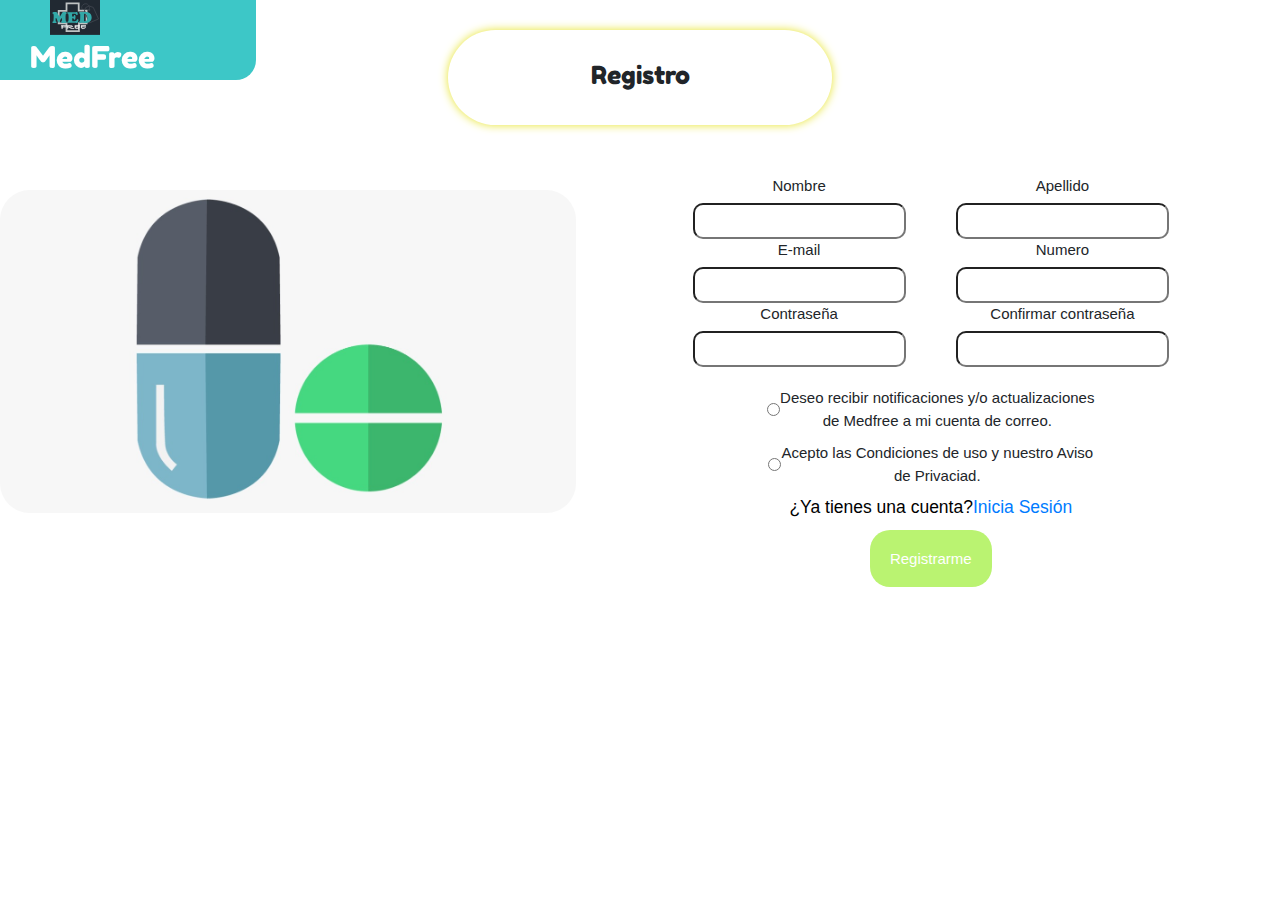
==== login.html @ f953fcbd "Add files via upload" ====
<!DOCTYPE html>
<html lang="en">
    <head>
        <meta charset="UTF-8">
        <meta name="viewport" content="width=device-width, initial-scale=1.0">
        <link rel="icon" type="image/vnd.microsoft.icon" href="./images/favicon.ico" sizes="16x16">
        <link rel="stylesheet" href="./css/estilos.css">
        <link rel="stylesheet" href="./css/lg.css">
        <link rel="stylesheet" href="./css/md.css">
        <!-- Archivos CSS Bootstrap 4 -->
        <link rel="stylesheet" href="./css/bootstrap.min.css">
    
        <!-- Archivos personalizados CSS 
        <link type="text/css" rel="stylesheet" href="css/estilos.css">
    -->
        <title>Unete a MedFree</title>
    </head>
<body>
    <header id="cabecera">
      <section id="logotipo">
        <svg version="1.1" id="Trazos" xmlns="http://www.w3.org/2000/svg" xmlns:xlink="http://www.w3.org/1999/xlink" x="0px" y="0px"
	 viewBox="0 0 501.26 349.92" style="enable-background:new 0 0 501.26 349.92;" xml:space="preserve">
<style type="text/css">
	.st0{fill:#212932;}
	.st1{fill:none;stroke:#3B414A;stroke-width:10;stroke-miterlimit:10;}
	.st2{fill:#3B414A;}
	.st3{fill:none;stroke:#BFC3C3;stroke-width:18;stroke-miterlimit:10;}
	.st4{fill:none;stroke:#3B414A;stroke-width:10;stroke-linejoin:round;stroke-miterlimit:10;}
	.st5{fill:#32A8A8;}
	.st6{fill:#FFFFFF;stroke:#FFFFFF;stroke-width:5;stroke-miterlimit:10;}
</style>
<g>
	<rect x="-0.65" class="st0" width="502.56" height="349.92"/>
	<path class="st1" d="M393.01,60.42c0,0,7.2,18.72,0,36.96"/>
	<circle class="st2" cx="392.65" cy="99.9" r="11.64"/>
	<path class="st1" d="M326.29,97.38c0,0-10.08-14.88-8.16-24c1.92-9.12-0.96-10.56,13.44-25.44s38.88-8.64,38.88-8.64
		s10.56,5.28,22.56,21.12"/>
	<polygon class="st3" points="165.67,107.16 165.67,33 288.07,33 288.07,107.16 367.27,107.16 367.27,233.16 290.23,233.16 
		290.23,311.64 165.67,311.64 165.67,235.32 87.19,235.32 87.19,109.32 165.73,109.32 	"/>
	<polygon class="st4" points="393.01,60.42 434.29,74.34 486.61,190.02 395.89,229.28 345.01,110.34 357.97,75.78 	"/>
	<g>
		<g>
			<path class="st5" d="M105.9,196.82l-9.88,21.09c-1.7,3.56-3.07,5.95-4.12,7.17c-1.04,1.23-2.2,1.84-3.46,1.84
				c-1.21,0-2.28-0.5-3.21-1.49c-0.6-0.63-1.99-2.93-4.16-6.9c-2.17-3.97-3.97-7.5-5.39-10.58l-10.86-23.29
				c-1.48-3.24-3.05-4.86-4.69-4.86c-1.76,0-2.72,1.39-2.88,4.16c-0.38,6.17-0.58,11.87-0.58,17.09c0,5.44,0.27,9.12,0.82,11.05
				c0.38,1.15,0.89,1.99,1.52,2.51c0.63,0.52,2.35,1.46,5.14,2.82c1.81,0.89,2.72,2.43,2.72,4.63c0,5.85-7.88,8.78-23.62,8.78
				c-13.28,0-19.92-2.85-19.92-8.55c0-1.46,0.34-2.52,1.03-3.18c0.69-0.65,2.46-1.63,5.31-2.94c1.81-0.78,3.03-1.85,3.66-3.21
				c0.63-1.36,1.17-4,1.6-7.92c0.49-4.18,0.96-11.04,1.4-20.58c0.44-9.54,0.66-17.71,0.66-24.5c0-8.52-0.69-14.3-2.06-17.33
				c-0.49-1.04-1.06-1.83-1.69-2.35c-0.63-0.52-1.83-1.2-3.58-2.04c-3.9-1.78-5.84-4.08-5.84-6.9c0-1.83,0.73-3.5,2.18-5.02
				c1.45-1.52,3.39-2.59,5.8-3.21c2.41-0.68,5.64-1.27,9.67-1.76c4.03-0.5,7.45-0.75,10.25-0.75c7.02,0,11.99,0.55,14.9,1.65
				c1.43,0.52,2.55,1.23,3.37,2.12c0.82,0.89,2,2.72,3.54,5.49l17.12,30.03c1.86,3.29,3.15,5.31,3.87,6.04
				c0.71,0.73,1.7,1.1,2.96,1.1c1.1,0,2.07-0.39,2.92-1.18c0.85-0.78,1.85-2.25,3-4.39l11.61-21.56c1.43-2.77,2.36-4.57,2.8-5.41
				c2.69-5.23,5.35-8.7,7.98-10.43c3.35-2.25,9.44-3.37,18.27-3.37c15.53,0,23.29,3.37,23.29,10.11c0,1.52-0.3,2.73-0.91,3.65
				c-0.6,0.92-1.84,2.03-3.7,3.33c-2.52,1.83-4.12,4.47-4.77,7.92c-1.26,7.21-1.89,15.99-1.89,26.34c0,13.33,0.66,25.01,1.98,35.05
				c0.33,2.46,0.84,4.13,1.52,5.02c0.69,0.89,2.46,2.22,5.31,4c1.98,1.25,2.96,2.93,2.96,5.02c0,3.66-2.55,6.25-7.65,7.76
				c-2.63,0.83-5.41,1.38-8.31,1.65c-2.91,0.26-7.38,0.39-13.42,0.39c-9.27,0-16.19-0.63-20.74-1.88c-5.05-1.41-7.57-3.81-7.57-7.21
				c0-1.25,0.33-2.29,0.99-3.1c0.66-0.81,2.36-2.29,5.1-4.43c1.43-1.1,2.4-3.21,2.92-6.35c0.52-3.14,0.78-8.47,0.78-15.99
				c0-4.18-0.21-6.93-0.62-8.23c-0.41-1.31-1.28-1.96-2.59-1.96c-1.54,0-3.02,1.01-4.44,3.02
				C110.9,186.8,108.76,190.81,105.9,196.82z"/>
			<path class="st5" d="M190.44,122.26h42.31c8.56,0,14.8-0.17,18.73-0.51c3.92-0.34,7.75-1.03,11.48-2.08
				c1.15-0.31,2.06-0.47,2.72-0.47c2.85,0,5.38,1.46,7.57,4.39c3.62,4.76,5.43,10.51,5.43,17.25c0,3.4-0.75,6.08-2.26,8.04
				c-1.51,1.96-3.58,2.94-6.21,2.94c-1.81,0-3.22-0.35-4.24-1.06c-1.02-0.71-2.38-2.29-4.08-4.74c-2.42-3.5-5.47-5.84-9.18-7.02
				c-3.7-1.18-9.78-1.76-18.23-1.76c-6.31,0-10.15,1.07-11.52,3.21c-0.71,1.15-1.14,2.69-1.28,4.63c-0.14,1.93-0.21,6.87-0.21,14.82
				c0,3.14,0.55,5.08,1.65,5.84c1.1,0.76,3.98,1.14,8.64,1.14c2.3,0,3.98-0.46,5.02-1.37c1.04-0.91,1.7-2.55,1.98-4.9
				c0.38-3.03,0.78-5.11,1.19-6.23c0.41-1.12,1.17-2.1,2.26-2.94c1.15-0.94,2.5-1.41,4.03-1.41c2.25,0,4.17,1.02,5.76,3.06
				c1.15,1.52,2.13,4.19,2.92,8.04c0.79,3.84,1.19,7.85,1.19,12.04c0,8.26-1.34,15.03-4.03,20.31c-1.48,2.88-3.73,4.31-6.75,4.31
				c-1.87,0-3.16-0.46-3.87-1.37c-0.71-0.91-1.26-2.81-1.65-5.68c-0.82-5.91-4.44-8.86-10.86-8.86c-2.47,0-4.16,0.74-5.06,2.23
				c-0.91,1.49-1.36,4.25-1.36,8.27c0,2.46,0.18,5.63,0.53,9.53c0.36,3.89,0.73,6.47,1.11,7.72c0.44,1.57,1.8,2.65,4.07,3.25
				c2.28,0.6,6.08,0.9,11.4,0.9c8.23,0,14.43-1.01,18.6-3.02c4.17-2.01,7.57-5.66,10.21-10.94c1.54-3.03,2.92-5.07,4.16-6.12
				c1.23-1.04,2.84-1.57,4.81-1.57c2.3,0,4.21,0.95,5.72,2.86c1.51,1.91,2.26,4.3,2.26,7.17c0,3.14-0.85,7.06-2.55,11.76
				c-1.7,4.7-3.79,8.89-6.26,12.54c-1.26,1.78-2.3,2.97-3.13,3.57c-0.82,0.6-1.87,0.9-3.13,0.9c-1.04,0-2.55-0.16-4.53-0.47
				c-3.51-0.63-8.2-1.02-14.08-1.18h-69.8c-2.8,0-4.97-0.59-6.5-1.76c-1.54-1.18-2.3-2.83-2.3-4.98c0-1.51,0.33-2.61,0.99-3.29
				c0.66-0.68,2.17-1.54,4.53-2.59c1.65-0.68,2.87-1.52,3.66-2.51c0.79-0.99,1.41-2.46,1.85-4.39c1.81-7.89,2.72-18.53,2.72-31.91
				c0-20.18-1.32-32.9-3.95-38.18c-0.55-1.04-1.15-1.78-1.81-2.2c-0.66-0.42-2.03-0.91-4.12-1.49c-3.13-0.89-4.69-2.87-4.69-5.96
				c0-1.67,0.52-3.16,1.56-4.47c1.04-1.31,2.41-2.17,4.12-2.59C180.15,122.49,184.29,122.26,190.44,122.26z"/>
			<path class="st5" d="M324.35,229.28h-5.93c-3.46,0-7.33,0.16-11.61,0.47c-2.69,0.21-4.56,0.31-5.6,0.31
				c-3.68,0-6.67-0.81-8.97-2.43c-2.3-1.62-3.46-3.74-3.46-6.35c0-1.83,0.51-3.25,1.52-4.27c1.01-1.02,2.67-1.84,4.98-2.47
				c2.19-0.52,3.68-1.37,4.45-2.55c0.77-1.18,1.37-3.46,1.81-6.86c0.44-3.92,0.84-11.55,1.19-22.89
				c0.36-11.34,0.54-22.61,0.54-33.79c0-4.39-0.36-7.32-1.07-8.78c-0.71-1.46-2.39-2.64-5.02-3.53c-3.79-1.36-5.68-3.69-5.68-6.98
				c0-2.56,1.3-4.56,3.91-6c2.61-1.44,6.24-2.16,10.91-2.16c1.54,0,3.35,0.03,5.43,0.08c4.61,0.16,7.96,0.23,10.04,0.23
				c7.85,0,16.71-0.23,26.59-0.71c2.08-0.1,4.69-0.16,7.82-0.16c12.56,0,22.5,1.36,29.8,4.08c10.86,4.08,19.04,10.93,24.53,20.54
				c4.88,8.47,7.33,18.56,7.33,30.26c0,5.91-0.91,11.83-2.72,17.76c-1.81,5.93-4.25,11.07-7.33,15.41
				c-6.37,8.78-15.14,14.95-26.34,18.5c-6.58,2.09-13.61,3.14-21.07,3.14l-9.96-0.31l-8.56-0.24
				C335.25,229.38,329.4,229.28,324.35,229.28z M341.64,144.29v60.69c0,3.29,0.74,5.63,2.22,7.02c1.48,1.39,3.95,2.08,7.41,2.08
				c16.02,0,24.03-11.6,24.03-34.81c0-12.81-1.87-22.74-5.6-29.79c-4.12-7.79-11.08-11.68-20.91-11.68c-2.63,0-4.49,0.5-5.56,1.49
				C342.17,140.26,341.64,141.94,341.64,144.29z"/>
		</g>
	</g>
	<g>
		<path class="st6" d="M157.11,254.92h2.73c0.88-0.16,1.42-0.24,1.62-0.24c0.64,0,0.96,0.19,0.96,0.57c0,0.28-0.35,0.42-1.06,0.42
			h-0.41l-1.47,0.48l-1.82-0.36l-2.63,0.86l-1.11-0.33c-0.47-0.16-1.03-0.24-1.67-0.24c-0.27,0-0.69,0.04-1.27,0.12
			c-0.57,0.08-1.01,0.12-1.32,0.12h-0.2l-1.27-0.12l-2.18,0.45l-0.91-0.06l-0.41,0.18l-4.81,0.06l-1.22-0.12l-0.4,0.42l-1.67-0.3
			l-1.11,0.33c-0.37,0.1-1.08,0.15-2.13,0.15l-1.42-0.18c-0.71,0-1.38,0.05-2,0.15c-0.63,0.1-1.73,0.19-3.32,0.27l-0.91,0.57
			l-0.61-0.12c-0.24,0.18-0.35,0.46-0.35,0.83c0,0.5,0.52,1.44,1.57,2.83l-0.81,1.4l0.81,0.36l-0.81,0.74
			c0.54,0.06,0.81,0.28,0.81,0.66l-0.51,1.22l-0.3,2.44l0.2,0.92l3.75,0.3l2.78-0.42l0.91,0.3c0.2,0.08,1,0.12,2.38,0.12
			c0.67,0,1.2-0.14,1.57-0.42l1.98-0.27l2.38,0.51c1.65-0.2,2.62-0.3,2.89-0.3c0.41,0,0.96-0.07,1.67-0.21l1.27,0.27l1.67-0.27
			l0.91,0.33c1.59-0.04,2.51-0.08,2.76-0.12c0.25-0.04,0.51-0.06,0.79-0.06c0.2,0,0.51,0.02,0.91,0.06
			c0.41,0.04,0.68,0.06,0.81,0.06c0.4,0,0.76-0.13,1.06-0.39l2.58-0.18l1.06,0.18c0.27-0.08,0.51-0.12,0.71-0.12l1.11,0.24h0.56
			l-0.2,0.33c-0.78,0.02-1.76,0.26-2.94,0.71h-1.42l-0.96,0.39l-2.38-0.15l-2.03,0.42c-1.55,0.26-2.6,0.39-3.14,0.39l-1.67-0.3
			l-0.41,0.3l-3.14-0.24l-1.22,0.36l-1.87-0.12l-1.47,0.21c-1.01,0.14-1.81,0.21-2.38,0.21h-0.71c-0.44,0-1,0.11-1.67,0.33
			l-1.16-0.45l-0.51-0.06c-0.41,0-1.4,0.21-2.99,0.63l-1.98-0.18l-0.81,0.18l-1.47-0.18c-0.44,0-0.86,1.17-1.27,3.52
			c0,0.67-0.07,1.29-0.2,1.85c0.4,0.46,0.54,0.79,0.4,0.98l-1.11,1.94l0.61,0.74l-0.71,0.77l0.3,0.98l-0.41,0.48
			c0.07,0.08,0.1,0.23,0.1,0.45c0,0.52-0.27,1.38-0.81,2.59c-0.54,1.21-1.03,2.44-1.47,3.69l-1.16-0.39h-0.71l0.2-0.71v-0.57
			l0.51-0.3l0.1-0.75c0-0.24,0.25-0.67,0.76-1.31l-0.76-0.33v-0.66l-0.51-0.3l0.81-0.92l-0.91-0.18c0.13-0.36,0.32-0.71,0.56-1.07
			c0.24-0.36,0.35-0.58,0.35-0.66v-0.12l-0.4-0.3l0.1-0.42l-0.3-0.92l0.61-0.98l-0.3-2.38l0.76-2.38l-0.46-0.95v-1.1
			c0-0.32-0.27-0.55-0.81-0.69l-2.78,0.69l-2.08-0.69l-1.97,0.18c-0.14,0.04-0.34,0.06-0.61,0.06c-0.51,0-0.76-0.28-0.76-0.83
			c0-0.54,0.17-0.92,0.51-1.16c0.34-0.24,1.03-0.36,2.08-0.36c0.91,0,1.72,0.02,2.43,0.06l3.09,0.18h0.71c0.84,0,1.4-0.35,1.67-1.04
			l-0.51-0.8v-2.86l-0.51-0.06l0.4-3.31l-1.16-1.82l-0.1-1.22l-2.89-0.8l-2.38,0.92l-0.96-0.77c-0.61-0.08-0.98-0.27-1.11-0.57
			c0.34-0.24,0.51-0.76,0.51-1.58c1.05,0,1.93-0.15,2.66-0.46c0.73-0.31,1.32-0.46,1.8-0.46l2.89,0.18c0.2,0,0.86-0.02,1.97-0.06
			l5.11-0.18l3.49,0.3l3.54-0.12c0.3-0.08,0.6-0.17,0.89-0.27c0.29-0.1,0.45-0.15,0.48-0.15c0.07,0,0.26,0.04,0.58,0.12
			c0.32,0.08,0.5,0.12,0.53,0.12h0.2c0.17,0,1.49-0.12,3.95-0.36l0.1,0.36c0.24-0.2,0.47-0.3,0.71-0.3c0.34,0,0.73,0.16,1.16,0.48
			l0.71-0.18l2.73-0.18h0.2l6.08,0.48c0.98-0.16,1.96-0.24,2.94-0.24C156.3,254.68,156.71,254.76,157.11,254.92z"/>
		<path class="st6" d="M242.79,282.2c0.27,0.44,0.41,0.71,0.41,0.83c0,0.18-0.31,0.41-0.94,0.7c-0.63,0.29-1.34,0.63-2.15,1.03
			l-1.16-0.24l-1.37,1.22c-1.11,0.04-2.18,0.22-3.19,0.54l-2.99-0.42l-1.67,0.42l-0.51,0.54c-0.98-0.44-1.6-0.66-1.87-0.66
			c-0.14,0-0.2,0.06-0.2,0.18l-0.56-0.06l-0.91,0.54l-0.91-0.66l-0.76,0.18c-0.57-0.28-1.13-0.42-1.67-0.42h-3.29l-0.96-0.63
			l-1.11,0.12l-1.67-0.54l-1.01,0.3l-0.76-0.71H212l-0.96-0.69h-1.22c-0.1,0-0.31-0.15-0.63-0.45c-0.32-0.3-0.8-0.56-1.44-0.77
			l-3.14-0.98c-1.82-0.52-3.24-1.41-4.25-2.68h-1.22l-1.67-1.22l-3.04-1.4l-3.39-2.32l-0.96-0.18l-1.57-0.98
			c-0.17-0.12-0.88-0.3-2.13-0.54c-0.47,0.16-0.89,0.24-1.27,0.24c-0.3,0-0.64-0.08-1.01-0.24v0.06c0,0.04-0.07,0.06-0.2,0.06h-1.06
			l-1.01-0.86c0.37-0.24,0.61-0.65,0.71-1.22l1.27-0.24v-0.36l1.32-0.18c0.44-0.2,0.86-0.3,1.27-0.3c0.27,0,0.56,0.05,0.86,0.15
			s0.49,0.15,0.56,0.15c0.1,0,0.22-0.06,0.35-0.18c0.3,0.73,1.75,1.1,4.35,1.1c2.26,0,4.02-0.13,5.27-0.39v-0.18l7.8-0.18
			c1.79-0.54,3.68-0.8,5.67-0.8l0.66,0.12l1.72-0.36l0.46-0.36l1.22,0.06l1.57-0.36h1.11c0.57,0,0.93-0.03,1.06-0.1
			c0.13-0.07,0.2-0.22,0.2-0.46v-0.24c0.84-0.06,1.27-0.14,1.27-0.24c2.6-0.4,3.9-1.07,3.9-2.03c0-0.46-0.37-0.9-1.11-1.34
			l-3.44-1.94h-0.81c-1.59-0.58-2.6-0.86-3.04-0.86h-1.01l-2.08-0.54h-1.27l-1.32-0.63h-2.38l-0.96-0.24l-5.67-0.24l-0.96-0.33
			l-0.61,0.21l-1.16-0.21l-1.11,0.21l-3.04-0.21l-3.09,0.33l-1.67-0.33l-1.87,0.12l-1.62-0.12l-1.27,0.33l-0.91-0.21l-1.87,0.68
			l-1.47-0.12c-0.47,0.6-1,1.1-1.57,1.52l0.66,0.86l-0.3,3.54l0.71,3.04c-0.74,1.41-1.13,2.28-1.16,2.62l-0.71,7.8l0.81,4.47
			l-0.61,2.38v0.6c0,0.32-0.66,0.48-1.97,0.48h-0.41l0.51-2.35l-0.51-0.92l-0.91-2.5l0.61-0.24c-0.84-0.62-1.27-1.02-1.27-1.22
			c0-0.38,0.39-0.79,1.16-1.22l-0.86-0.98h-0.1c-0.14,0-0.2-0.02-0.2-0.06c0-0.22,0.42-0.79,1.27-1.7c-0.47-0.3-0.71-0.68-0.71-1.16
			l0.3-0.98V273c0.47-0.52,0.71-0.94,0.71-1.28c0-0.38-0.24-0.85-0.71-1.43l0.71-1.01l-0.3-0.92l0.61-0.3
			c-0.2-0.18-0.3-0.39-0.3-0.63c0-0.3,0.24-0.79,0.71-1.46l-1.01,0.12l-0.61-1.64l0.51-1.16l-0.51-2.5l0.51-0.3
			c-1.08-0.66-1.91-0.98-2.48-0.98h-0.3l-0.76,0.42l-2.38-0.12l-1.57,1.16c-0.71-0.34-1.37-0.54-1.97-0.6
			c-0.54-0.42-0.81-0.75-0.81-0.98c0-0.2,0.08-0.39,0.23-0.58s0.41-0.36,0.79-0.52l1.37-0.54l3.14-0.21l4.25-0.12l0.91-0.42v-0.18
			c0-0.62,0.79-0.92,2.38-0.92h1.27c0.37,0.85,1,1.28,1.87,1.28c0.2,0,0.93-0.18,2.18-0.54l2.58,0.36l4.05-0.36l5.37,0.36l7.6,0.12
			l3.8,0.42h2.94l1.11,0.57c0.1-0.24,0.32-0.36,0.66-0.36c0.27,0,0.61,0.12,1.01,0.36c0,0.28,0.13,0.52,0.41,0.71l1.06,0.12v-0.77
			l4.15,0.98l1.42,0.66l0.2-0.18c0.61,0.22,1.52,0.36,2.73,0.42l0.71,0.51l0.91,0.12c1.11,1.01,1.97,1.77,2.56,2.26
			c0.59,0.5,0.89,0.94,0.89,1.34c0,0.74-0.53,1.38-1.6,1.94c-1.06,0.56-2.22,1.25-3.47,2.08l-1.06,0.03l-0.81,0.03
			c-0.2,0-0.79,0.14-1.77,0.42l-0.41,0.51h-2.94l-0.81,0.42c-0.14,0.08-0.46,0.17-0.96,0.27l-1.52,0.27c-1.76,0-3.31,0.43-4.66,1.28
			l-1.67-0.66l-1.47,0.42c-0.3-0.12-0.57-0.18-0.81-0.18c-0.41,0-0.93,0.18-1.57,0.54l-1.42-0.36l-1.37,0.36l-0.51-0.36l-1.87,0.63
			l-2.48-0.18c-0.51,0-1.03,0.04-1.57,0.12l1.01,0.83l2.53,1.28l0.71,0.75l4.05,1.82l0.91,0.98l0.66,0.45
			c0.2,0.12,0.64,0.67,1.32,1.64l2.78,0.06l3.14,1.88l1.67,0.45l2.28,0.83l2.18,0.39l3.09,0.71l1.16-0.12l0.51,0.24l0.2-0.12
			l0.4,0.42l1.47-0.18l0.3,0.63l1.16-0.45l1.22,0.21l3.54-0.21l1.42,0.21l5.01-0.51l3.7-0.6l0.25,0.36l0.71-0.74h1.57L242.79,282.2z
			"/>
		<path class="st6" d="M298.64,254.92c-0.1,0.3-0.27,0.53-0.51,0.68h-1.11l-0.76,0.3l-1.42-0.3l-1.67,0.06
			c-0.81,0-1.29-0.07-1.44-0.21c-0.15-0.14-0.4-0.21-0.73-0.21c-0.27,0-0.73,0.12-1.37,0.36c-0.44-0.16-0.88-0.24-1.32-0.24
			c-0.44,0-1.12,0.11-2.05,0.33c-0.93,0.22-1.6,0.33-2,0.33c-0.34,0-0.81-0.02-1.42-0.06s-1.08-0.06-1.42-0.06
			c-0.44,0-0.71,0.12-0.81,0.36c-0.54-0.24-1.1-0.36-1.67-0.36c-0.98,0-1.97,0.25-2.99,0.74l-1.06-0.33l-0.91,0.33l-2.38-0.45
			l-1.67,0.57h-1.87c-1.11,0.16-1.99,0.28-2.63,0.37c-0.64,0.09-1.49,0.29-2.53,0.61l-0.96-0.39l-1.82,0.86l-1.87-0.06l-1.37,1.46
			l0.51,1.16c-0.68,0.1-1.01,0.63-1.01,1.58l0.1,0.51l-0.1,1.28l0.3,0.24l-0.71,0.36l0.4,0.36c-0.51,0.64-0.76,1.19-0.76,1.67
			c0,0.89,0.91,1.34,2.73,1.34c0.27,0,0.7-0.05,1.29-0.15c0.59-0.1,1.19-0.1,1.8,0c0.61,0.1,1.17,0.15,1.67,0.15l1.57-0.39
			l1.62,0.33l1.06-0.18l1.01,0.06l1.57-0.21l0.91,0.15h0.25c0.4,0,1.01-0.13,1.82-0.39c0.61,0.18,1.32,0.25,2.15,0.21
			c0.83-0.04,1.43-0.09,1.8-0.15l1.37-0.18l2.28,0.24c0.2,0,0.4-0.12,0.61-0.36c1.72,0.2,2.77,0.3,3.14,0.3l1.11-0.06l3.54,0.12
			l1.87-0.24c0.1-0.24,0.51-0.36,1.22-0.36l2.38,0.18l0.96-0.12l1.32,0.3l1.37-0.18l-0.3,0.74c-1.22,0.28-2.11,0.42-2.68,0.42
			c-0.17,0-0.53-0.04-1.09-0.13c-0.56-0.09-1.07-0.14-1.54-0.16l-2.68,0.77l-2.28-0.12l-1.32,0.3l-0.96-0.12l-1.67,0.57l-1.11-0.18
			l-4.15,0.06c-0.47,0-0.93,0.12-1.37,0.36l-1.42-0.24l-0.76,0.42l-1.32-0.24l-0.76,0.42l-1.97-0.54l-1.42,0.54l-1.67-0.24
			c-0.13-0.04-0.41-0.06-0.81-0.06c-0.51,0-1.21,0.08-2.13,0.24l-1.22,0.24l-3.75,0.21l-0.81-0.27c-0.37,0.16-1.42,0.33-3.14,0.51
			l-0.81,1.16l0.96,3.16l-0.56,0.42l0.66,0.98l-0.1,1.1l0.35,0.3c0.1,0.08,0.29,0.67,0.56,1.79l0.91,0.6l-0.51,1.04l1.06-0.18
			l1.87,1.7c2.6,1.19,4.88,1.79,6.84,1.79l1.87,0.18c0.34,0,1.06-0.08,2.18-0.24l0.41-0.33h0.91c0.71,0,1.19,0,1.44-0.01
			c0.25-0.01,0.99-0.24,2.2-0.7c0.94,0,1.5-0.08,1.67-0.24l1.11-0.18c0.41-0.06,0.79-0.17,1.16-0.33l1.42-0.66
			c0.41-0.34,0.93-0.67,1.57-0.98l1.37-0.06l2.58-1.34c2.09-0.36,3.34-1.01,3.75-1.96l0.71,0.24l0.3-0.95l1.37-0.06l0.2-0.92h0.3
			c0.64,0,1.1,0.24,1.37,0.71l-3.54,2.71l-1.27,0.18c-1.21,1.09-2.04,1.72-2.48,1.88l-2.58,1.04l-1.67,0.92l-0.71-0.06l-1.27,0.77
			l-4.76,1.16l-1.11,0.86l-1.67-0.3l-0.51,0.48l-0.46-0.06L272,286.7l-2.79-0.36l-3.44,0.92l-2.48-0.57l-4.25-1.28
			c-1.21-0.38-2.3-0.95-3.27-1.73c-0.96-0.77-1.94-2.02-2.94-3.74c-1-1.72-1.49-2.66-1.49-2.82l0.35-0.86l-0.76-1.16l0.76-0.54
			l-0.96-3.31c-0.91-0.67-1.44-1.06-1.57-1.15c-0.14-0.09-0.2-0.29-0.2-0.61c0-0.73,0.3-1.19,0.89-1.35
			c0.59-0.17,0.89-0.26,0.89-0.28v-0.39c0-0.28,0.32-0.46,0.96-0.54l0.3-0.86l-0.3-0.36v-1.73l-0.35-0.71l1.16-1.85
			c0.34-0.75,0.61-1.3,0.81-1.64l-1.32-0.98l-2.28,0.12h-0.2c-0.37,0-0.71-0.08-1.01-0.25s-0.46-0.36-0.46-0.58
			c0-0.38,0.46-0.86,1.37-1.46c0.34-0.08,0.57-0.19,0.71-0.33c1.22-0.28,1.91-0.42,2.08-0.42c0.24,0,0.47,0.1,0.71,0.3
			c0.2-0.28,0.49-0.42,0.86-0.42c1.01,0,1.52-0.18,1.52-0.54c0-0.12-0.1-0.27-0.3-0.45l3.44,0.12l0.61,0.68
			c1.08-0.46,2.19-0.68,3.34-0.68l0.71,0.06l2.18-0.3c0.54,0,1.23-0.14,2.08-0.42v0.42c0.61-0.32,1.47-0.48,2.58-0.48l1.77,0.06h0.3
			l9.87-0.57l2.28,0.57l0.71-0.74c0.17,0.3,0.44,0.45,0.81,0.45c0.1,0,0.42-0.05,0.96-0.15l1.11,0.39l0.76-0.39l1.87,0.45l1.22-0.18
			l0.61,0.3l3.34-0.18l0.51,0.18C297.71,254.6,298.57,254.78,298.64,254.92z"/>
		<path class="st6" d="M360.76,254.92c-0.1,0.3-0.27,0.53-0.51,0.68h-1.11l-0.76,0.3l-1.42-0.3l-1.67,0.06
			c-0.81,0-1.29-0.07-1.44-0.21c-0.15-0.14-0.4-0.21-0.73-0.21c-0.27,0-0.73,0.12-1.37,0.36c-0.44-0.16-0.88-0.24-1.32-0.24
			c-0.44,0-1.12,0.11-2.05,0.33c-0.93,0.22-1.6,0.33-2,0.33c-0.34,0-0.81-0.02-1.42-0.06s-1.08-0.06-1.42-0.06
			c-0.44,0-0.71,0.12-0.81,0.36c-0.54-0.24-1.1-0.36-1.67-0.36c-0.98,0-1.97,0.25-2.99,0.74l-1.06-0.33l-0.91,0.33l-2.38-0.45
			l-1.67,0.57h-1.87c-1.11,0.16-1.99,0.28-2.63,0.37c-0.64,0.09-1.49,0.29-2.53,0.61l-0.96-0.39l-1.82,0.86l-1.87-0.06l-1.37,1.46
			l0.51,1.16c-0.68,0.1-1.01,0.63-1.01,1.58l0.1,0.51l-0.1,1.28l0.3,0.24l-0.71,0.36l0.41,0.36c-0.51,0.64-0.76,1.19-0.76,1.67
			c0,0.89,0.91,1.34,2.73,1.34c0.27,0,0.7-0.05,1.29-0.15c0.59-0.1,1.19-0.1,1.8,0c0.61,0.1,1.17,0.15,1.67,0.15l1.57-0.39
			l1.62,0.33l1.06-0.18l1.01,0.06l1.57-0.21l0.91,0.15h0.25c0.4,0,1.01-0.13,1.82-0.39c0.61,0.18,1.32,0.25,2.15,0.21
			c0.83-0.04,1.43-0.09,1.8-0.15l1.37-0.18l2.28,0.24c0.2,0,0.4-0.12,0.61-0.36c1.72,0.2,2.77,0.3,3.14,0.3l1.11-0.06l3.54,0.12
			l1.87-0.24c0.1-0.24,0.51-0.36,1.22-0.36l2.38,0.18l0.96-0.12l1.32,0.3l1.37-0.18l-0.3,0.74c-1.22,0.28-2.11,0.42-2.68,0.42
			c-0.17,0-0.53-0.04-1.09-0.13c-0.56-0.09-1.07-0.14-1.54-0.16l-2.68,0.77l-2.28-0.12l-1.32,0.3l-0.96-0.12l-1.67,0.57l-1.11-0.18
			l-4.15,0.06c-0.47,0-0.93,0.12-1.37,0.36l-1.42-0.24l-0.76,0.42l-1.32-0.24l-0.76,0.42l-1.97-0.54l-1.42,0.54l-1.67-0.24
			c-0.13-0.04-0.41-0.06-0.81-0.06c-0.51,0-1.21,0.08-2.13,0.24l-1.22,0.24l-3.75,0.21l-0.81-0.27c-0.37,0.16-1.42,0.33-3.14,0.51
			l-0.81,1.16l0.96,3.16l-0.56,0.42l0.66,0.98l-0.1,1.1l0.35,0.3c0.1,0.08,0.29,0.67,0.56,1.79l0.91,0.6l-0.51,1.04l1.06-0.18
			l1.87,1.7c2.6,1.19,4.88,1.79,6.84,1.79l1.87,0.18c0.34,0,1.06-0.08,2.18-0.24l0.41-0.33h0.91c0.71,0,1.19,0,1.44-0.01
			c0.25-0.01,0.99-0.24,2.2-0.7c0.94,0,1.5-0.08,1.67-0.24l1.11-0.18c0.41-0.06,0.79-0.17,1.16-0.33l1.42-0.66
			c0.41-0.34,0.93-0.67,1.57-0.98l1.37-0.06l2.58-1.34c2.09-0.36,3.34-1.01,3.75-1.96l0.71,0.24l0.3-0.95l1.37-0.06l0.2-0.92h0.3
			c0.64,0,1.1,0.24,1.37,0.71l-3.54,2.71l-1.27,0.18c-1.21,1.09-2.04,1.72-2.48,1.88l-2.58,1.04l-1.67,0.92l-0.71-0.06l-1.27,0.77
			l-4.76,1.16l-1.11,0.86l-1.67-0.3l-0.51,0.48l-0.46-0.06l-0.81,0.42l-2.79-0.36l-3.44,0.92l-2.48-0.57l-4.25-1.28
			c-1.21-0.38-2.3-0.95-3.27-1.73c-0.96-0.77-1.94-2.02-2.94-3.74c-1-1.72-1.49-2.66-1.49-2.82l0.35-0.86l-0.76-1.16l0.76-0.54
			l-0.96-3.31c-0.91-0.67-1.44-1.06-1.57-1.15c-0.14-0.09-0.2-0.29-0.2-0.61c0-0.73,0.29-1.19,0.89-1.35s0.89-0.26,0.89-0.28v-0.39
			c0-0.28,0.32-0.46,0.96-0.54l0.3-0.86l-0.3-0.36v-1.73l-0.35-0.71l1.17-1.85c0.34-0.75,0.61-1.3,0.81-1.64l-1.32-0.98l-2.28,0.12
			h-0.2c-0.37,0-0.71-0.08-1.01-0.25c-0.3-0.17-0.46-0.36-0.46-0.58c0-0.38,0.46-0.86,1.37-1.46c0.34-0.08,0.57-0.19,0.71-0.33
			c1.21-0.28,1.91-0.42,2.08-0.42c0.24,0,0.47,0.1,0.71,0.3c0.2-0.28,0.49-0.42,0.86-0.42c1.01,0,1.52-0.18,1.52-0.54
			c0-0.12-0.1-0.27-0.3-0.45l3.44,0.12l0.61,0.68c1.08-0.46,2.19-0.68,3.34-0.68l0.71,0.06l2.18-0.3c0.54,0,1.23-0.14,2.08-0.42
			v0.42c0.61-0.32,1.47-0.48,2.58-0.48l1.77,0.06h0.3l9.87-0.57l2.28,0.57l0.71-0.74c0.17,0.3,0.44,0.45,0.81,0.45
			c0.1,0,0.42-0.05,0.96-0.15l1.11,0.39l0.76-0.39l1.87,0.45l1.22-0.18l0.61,0.3l3.34-0.18l0.51,0.18
			C359.84,254.6,360.7,254.78,360.76,254.92z"/>
	</g>
</g>
</svg>
      </section>
      <a href="medfree.html" id="nombre">MedFree</a>
    </header>
    <section id="titulo">
        <h1>Registro</h1>
    </section>
    <img src="./images/pildorasMariana.jpeg" alt="imagenRegistro" id="pildoras">
    <section class="registroDatos">
        <div id="espacioRegistro">
            <label for="">Nombre</label>
            <input type="text" name="nombre">
        </div>
        <div id="espacioRegistro">
            <label for="">Apellido</label>
            <input type="text" name="lastName">
        </div>
        <div id="espacioRegistro">
            <label for="">E-mail</label>
            <input type="email" name="correo">
        </div>
        <div id="espacioRegistro">
            <label for="">Numero</label>
            <input type="number" name="numero">
        </div>
        <div id="espacioRegistro">
            <label for="">Contraseña</label>
            <input type="password" name="contraseña">
        </div>
        <div id="espacioRegistro">
            <label for="">Confirmar contraseña</label>
            <input type="password" name="confirmarContraseña">
        </div>
        <div id="seleccionNotificaciones">
            <div id="sleccion">
                <input type="radio" name="requisitoUno"><p>Deseo recibir notificaciones y/o actualizaciones </br>de Medfree a mi cuenta de correo.</p>
            </div>
            <div id="sleccion">
                <input type="radio" name="requisitoDos"><p>Acepto las Condiciones de uso y nuestro Aviso </br>de Privaciad.</p>
            </div>
        </div>
        <div id="iniciar">
            <h3>¿Ya tienes una cuenta?<a href="">Inicia Sesión</a></h3>
        </div>
        <a id="btnRegistrar" href="">Registrarme</a>
    </section>
</body>
</html>
---- css/estilos.css ----
@font-face{
    font-family: 'titulo';
    src: url(../font/FredokaOne-Regular.ttf);
}
@font-face{
    font-family: 'texto';
    src: url(../font/Mali-ExtraLightItalic.ttf);
}
*{
    margin: 0;
    padding: 0;
    box-sizing: border-box;
}
html{
    font-size: 10px;
}                                                 /*BARRA SUPERIOR (LOGO TITULO Y SELECCION)*/
#nombre:hover{
    color: #000;
}
#cabecera{
    background-color:#3dc7c7;
    width: 20%;
    height: auto;
    position: fixed;
    display: block;
    font-family: 'titulo';
    top:0;
    left: 0;
    border-bottom-right-radius: 20px;
    box-shadow: 5px 5px 5px #fff;
    z-index: 10;
}
    #logotipo{
        display: inline-block;
        width: 50px;
        margin-left:50px;
        vertical-align: middle;
    }
    #nombre{
        display: inline-block;
        font-size: 3rem;
        color: #fff;
        vertical-align: middle;
        margin-left: 30px;
    }
.imagenInicio{
    width: 100%;
    position: relative;
    top: 75px;
    height: 600px;
    margin-bottom: 75px;
    z-index: 0;
}
.primeraParte{
    display: block;
    width: 100%;
    height: auto;
    margin-top: 30px;
    font-size: 20px;
}
.primeraParte div{
    width: 47%;
    text-align: center;
    display: inline-block;
    vertical-align: middle;
}
.primeraParte div h1{
    text-align: center;
    font-family: 'titulo';
    font-size: 40px;
    border-bottom: 5px solid #8ad12c;
}
.primeraParte div p{
    border-bottom: 5px solid #8ad12c;
    margin-top: 15px;
    font-family: 'texto';
    color: #000;
    text-align: left;
}
.primeraParte div p, .primeraParte div h1{
    box-shadow: 10px 10px 10px rgb(110, 112, 112);
    border-left: 5px solid #8ad12c;
    border-radius: 20px;
    padding: 10px;
    width: 50%;
    margin-left: 45%;
}
.primeraParte img{
    display: block;
    width: 60%;
    position: relative;
    bottom: 20px;
    margin: 0 auto;
}
.boton{
    display: block;
    text-decoration: none;
    color: #000;
    font-family: 'titulo';
    border-radius: 10px;
    padding: 10px 15%;
    background-color: #8ad12c;
}
.boton:hover, .primeraParte img:hover{
    border: 3px dashed #0a688d;
}
#botondos{
    width: 30%;
    text-decoration: none;
    position: relative;
    bottom: 50px;
    left: 80px;
    font-size: 20px;
    padding: 10px 0;
    background-color: aqua;
}
#botondos:hover{
    border: 3px dashed #d13a2c;
}
/*Productos*/
.productos{
    width: 100%;
    height: auto;
    background-image: url(../images/muchosmed2.jpeg);
    background-size: 100%;
    background-attachment: fixed;
    text-align: center;
    margin-top: 30px;
    font-family: 'titulo';
}
.productos h1{
    color: #5d0a8d;
    background-color: #3dc7c718;
    width: 80%;
    margin: 0 auto;
    font-size: 60px;
    -webkit-text-fill-color: #21c3c3;
    -webkit-text-stroke: 2px;
    border-bottom-left-radius: 50px;
    border-bottom-right-radius: 50px;
}
.pord{
    display: inline-block;
    width: 20%;
    height: 280px;
    margin: 20px 4%;
    background-color: #6fc2d178;
    margin-bottom: 50px;
    border: 2px solid #032f2d;
    border-radius: 20px;
    overflow: hidden;
    color: #000;
}
.pord:hover{
    box-shadow: 10px 10px 10px rgb(85, 218, 211);
    border: 5px solid rgb(1, 200, 184);
}
.pord img{
    width: 100%;
    height: 200px;
}
.pord h2{
    display: block;
    margin-top: 10px;
}
.pord a{
    display: block;
    text-decoration: none;
    border: 1px solid #3dc7c7;
    padding: 5px;
    font-size: 10px;
    width: 40%;
    margin-left: 30%;
    border-radius: 10px;
    background-color:#6fc2d1b7;
    color: #000;
}
.pord a{
    text-decoration: none;
    color: #000;
}
.vender{
    width: 100%;
    height: 500px;
    text-align: center;
    margin-top: 20px;
}
.vender img{
    width: 30%;
    height: 500px;
}
#primera{
    position: relative;
    right: 150px;
    height: 80%;
    vertical-align: top;
    border-bottom-left-radius:70%;
    border-bottom-right-radius:70%;
    border: 5px solid #8d0a3c;
    box-shadow: 10px 10px 10px #811225;
}

#segunda{
    width: auto;
    border-radius: 30px;
    border: 5px solid #0a688d;
    box-shadow: 10px 10px 10px #127681;
}
.dinero{
    width: 100%;
    height: auto;
    text-align: center;
    margin-top: 20px;
    margin-bottom: 20px;
}
.dinero:hover{
    border-top: 3px solid #000;
    border-bottom: 3px solid #000;
    background-color: bisque;
    box-shadow: 10px 10px 10px #000;
}
.dinero h1{
    font-size: 4rem;
    font-family: 'titulo';
}
.dinero div{
    display: block;
}
.dinero div img{
    position: relative;
    bottom: 30px;
}
.dinero div img, .dinero div p{
    display: inline-block;
    font-family: 'texto';
    font-size: 25px;
    text-align: left;
    padding-left: 20px;
    vertical-align: middle;
}
#botontres{
    width: 50%;
    text-decoration: none;
    padding: 10px 0;
    background-color: #bb4646;
    color: #fff;
    font-size: 20px;
    margin-left: 40%;
    margin-bottom: 50px;
}
#botontres:hover{
    border: 3px dashed #000;
    color: #000;
}
#ultima{
    margin-top: 20px;
    width: 100%;
    border-top: 5px dashed #8ad12c;
    border-bottom: 5px dashed #8ad12c;
    border-bottom-left-radius: 20px;
    border-bottom-right-radius: 20px;
    box-shadow: 20px 20px 20px #8ad12caf;
}
                                                        /*PARTE INFERIOR (COPYRIGTH AVISO DE PRIVACIDAD Y REDES SOCIALES)*/
footer{
    width: 100%;
    height: auto;
    display: block;
    background-color:#3dc7c7;
}
    .textoFooter{
        width: 70%;
        display: inline-block;
        text-align: center;
    }
        .textoFooter h3, .textoFooter a{
            display: inline-block;
            text-decoration: none;
            color: #fff;
            font-size: 2rem;
            margin: 0 20px;
            vertical-align: middle;
        }
        .textoFooter a:hover{
            color: #000;
        }
    .redesSociales{
        width: 25%;
        display: inline-block;
    }
        .redesSociales img{
            width: 40px;
            margin: 0 10px; 
            vertical-align: middle;
            display: inline-block;
        }
        /*Login*/
#login{
    display: block;
    position: fixed;
    background-color:#3dc7c7;
    top: 0;
    right: 0;
    font-family: 'titulo';
    border-bottom-left-radius: 20px;
    box-shadow: 5px 5px 5px #fff;
    z-index: 10;
}
#login a{
    display: inline-block;
    font-size: 3rem;
    color: #fff;
    vertical-align: middle;
    margin-left: 30px;
}
    #login a:hover{
        color: #000;
    }
#titulo{
    font-size: 4rem;
    width: 30%;
    margin-left: 35%;
    margin-top:30px;
    padding: 30px;
    text-align: center;
    font-family: 'titulo';
    border-radius: 50px;
    box-shadow: 0px 0px 10px 0px rgb(231, 228, 43);
}
#pildoras{
    margin-top: 30px;
    border-radius: 30px;
    width: 45%;
    display: inline-block;
    position: relative;
    top: -200px;
    text-align: center;
}
       
.registroDatos{
    width: 45%;
    margin-left: 5%;
    display: inline-block;
    font-size: 1.5rem;
    margin-top: 50px;
    text-align: center;
}
.registroDatos #espacioRegistro{
    width: 45%;
    display: inline-block;
    text-align: center;
}
#espacioRegistro label, #espacioRegistro input{
    display: block;
}
#espacioRegistro input{
    margin: 0 auto;
    border-radius: 10px;
    padding: 5px;
}
#seleccionNotificaciones{
    width: 100%;
    display: block;
    text-align: center;
    margin-top: 20px;
}
#seleccion{
    display: block;
}
#seleccionNotificaciones input{
    position: relative;
    top: -10px;
}
#seleccionNotificaciones input, #seleccionNotificaciones p{
    display: inline-block;
}
#registrar{
    width: 45%;
}
#iniciar{
    width: 100%;
    display: block;
    color: #000;
    text-decoration: none;
}
#btnRegistrar{
    padding: 20px;
    border-radius: 20px;
    color: #fff;
    background-color: #baf371;
    position: relative;
    top: 25px;
}
---- css/lg.css ----
@media screen and (max-width:992px){
   #cabecera{
       width: 35%;
   }
   .imagenInicio{
       height: auto;
   }
   .primeraParte{
       width: 100%;
       margin: 0 0;
       margin-top: 20px;
   }
   .primeraParte div{
       display: inline-block;
       width: 45%;
   }
   .primeraParte div p, .primeraParte div h1{
        box-shadow: 10px 10px 10px rgb(110, 112, 112);
        border-left: 5px solid #8ad12c;
        border-radius: 20px;
        padding: 10px;
        width: 100%;
        margin-left: 5%;
    }
    .primeraParte img{
        width: 100%;
        margin-left: 15%;
    }
    .boton{
        width: 100%;
        margin-left: 15%;
    }
    .pord{
        width: 40%;
    }
    #primera{
        right: 10px;
        height: 90%;
    }
    #botondos{
        bottom:45px;
        left: -100px;
    }
    .dinero div img{
        bottom: 0;
    }
    #botontres{
        position: static;
        width: 90%;
        margin-left:5%;
    }
}
---- css/md.css ----
@media screen and (max-width:768px){
   #cabecera{
       width: 40%;
   }
   .imagenInicio{
       position: relative;
       top: 90px;
       width:100%;
       height: 300px;
      display: none;
   }
   .primeraParte{
       margin-top: 100px;
   }
   .primeraParte div{
       display: block;
       width: 100%;
       margin-left: center;
   }
   .primeraParte div h1{
       color: #fff;
       -webkit-text-fill-color: black;
       -webkit-text-stroke: 1px;
   }
   .primeraParte div p{
       color: rgb(94, 160, 105);
       font-family: 'titulo';
       font-size: 28px;
       -webkit-text-fill-color: rgb(0, 0, 0);
       -webkit-text-stroke: 1px;
   }
   .primeraParte div p, .primeraParte div h1{
        padding: 5px;
        width: 90%;
        margin-left: 5%;
    }
    .boton{
        width: 90%;
        margin-left: 5%;
        margin-top: 20px;
    }   
    .primeraParte img{
        display: none;
    }
    .productos{
        background: rgba(133, 133, 133, 0.479);
    }
    .productos h1{
        width: 90%;
        margin-left: 5%;
        font-size: 40px;
        background-color: rgba(137, 43, 226, 0.554);
    }
    .pord{
        width: 90%;
        margin-left: 5%;
    }
    .quitar{
        display: none;
    }
    .vender{
        display: none;
    }
    #segunda{
        width: 100%;
        height: auto;
        display: none;
    }
    #botondos{
        width: 100%;
        margin-left: 0;
        position: static;
    }
    .dinero{
        border-top: 3px solid #000;
        border-bottom: 3px solid #000;
        background-color: bisque;
        box-shadow: 10px 10px 10px #000;
    }
    .dinero div img{
        position: static;
        width: 70%;
    }
    .dinero div p{
        font-size: 20px;
        padding-right: 20px;
    }
    #botontres{
        position: static;
        margin-top: 0;
        width: 90%;
    }
    #pildoras{
        display: none;
    }
    .registroDatos{
        margin-left: 10%;
        width: 80%;
    }
    #espacioRegistro{
        display: block;
        width: 100%;
    }
    #titulo{
        margin-top: 80px;
    }
}
---- css/estilos.css ----
@font-face{
    font-family: 'titulo';
    src: url(../font/FredokaOne-Regular.ttf);
}
@font-face{
    font-family: 'texto';
    src: url(../font/Mali-ExtraLightItalic.ttf);
}
*{
    margin: 0;
    padding: 0;
    box-sizing: border-box;
}
html{
    font-size: 10px;
}                                                 /*BARRA SUPERIOR (LOGO TITULO Y SELECCION)*/
#nombre:hover{
    color: #000;
}
#cabecera{
    background-color:#3dc7c7;
    width: 20%;
    height: auto;
    position: fixed;
    display: block;
    font-family: 'titulo';
    top:0;
    left: 0;
    border-bottom-right-radius: 20px;
    box-shadow: 5px 5px 5px #fff;
    z-index: 10;
}
    #logotipo{
        display: inline-block;
        width: 50px;
        margin-left:50px;
        vertical-align: middle;
    }
    #nombre{
        display: inline-block;
        font-size: 3rem;
        color: #fff;
        vertical-align: middle;
        margin-left: 30px;
    }
.imagenInicio{
    width: 100%;
    position: relative;
    top: 75px;
    height: 600px;
    margin-bottom: 75px;
    z-index: 0;
}
.primeraParte{
    display: block;
    width: 100%;
    height: auto;
    margin-top: 30px;
    font-size: 20px;
}
.primeraParte div{
    width: 47%;
    text-align: center;
    display: inline-block;
    vertical-align: middle;
}
.primeraParte div h1{
    text-align: center;
    font-family: 'titulo';
    font-size: 40px;
    border-bottom: 5px solid #8ad12c;
}
.primeraParte div p{
    border-bottom: 5px solid #8ad12c;
    margin-top: 15px;
    font-family: 'texto';
    color: #000;
    text-align: left;
}
.primeraParte div p, .primeraParte div h1{
    box-shadow: 10px 10px 10px rgb(110, 112, 112);
    border-left: 5px solid #8ad12c;
    border-radius: 20px;
    padding: 10px;
    width: 50%;
    margin-left: 45%;
}
.primeraParte img{
    display: block;
    width: 60%;
    position: relative;
    bottom: 20px;
    margin: 0 auto;
}
.boton{
    display: block;
    text-decoration: none;
    color: #000;
    font-family: 'titulo';
    border-radius: 10px;
    padding: 10px 15%;
    background-color: #8ad12c;
}
.boton:hover, .primeraParte img:hover{
    border: 3px dashed #0a688d;
}
#botondos{
    width: 30%;
    text-decoration: none;
    position: relative;
    bottom: 50px;
    left: 80px;
    font-size: 20px;
    padding: 10px 0;
    background-color: aqua;
}
#botondos:hover{
    border: 3px dashed #d13a2c;
}
/*Productos*/
.productos{
    width: 100%;
    height: auto;
    background-image: url(../images/muchosmed2.jpeg);
    background-size: 100%;
    background-attachment: fixed;
    text-align: center;
    margin-top: 30px;
    font-family: 'titulo';
}
.productos h1{
    color: #5d0a8d;
    background-color: #3dc7c718;
    width: 80%;
    margin: 0 auto;
    font-size: 60px;
    -webkit-text-fill-color: #21c3c3;
    -webkit-text-stroke: 2px;
    border-bottom-left-radius: 50px;
    border-bottom-right-radius: 50px;
}
.pord{
    display: inline-block;
    width: 20%;
    height: 280px;
    margin: 20px 4%;
    background-color: #6fc2d178;
    margin-bottom: 50px;
    border: 2px solid #032f2d;
    border-radius: 20px;
    overflow: hidden;
    color: #000;
}
.pord:hover{
    box-shadow: 10px 10px 10px rgb(85, 218, 211);
    border: 5px solid rgb(1, 200, 184);
}
.pord img{
    width: 100%;
    height: 200px;
}
.pord h2{
    display: block;
    margin-top: 10px;
}
.pord a{
    display: block;
    text-decoration: none;
    border: 1px solid #3dc7c7;
    padding: 5px;
    font-size: 10px;
    width: 40%;
    margin-left: 30%;
    border-radius: 10px;
    background-color:#6fc2d1b7;
    color: #000;
}
.pord a{
    text-decoration: none;
    color: #000;
}
.vender{
    width: 100%;
    height: 500px;
    text-align: center;
    margin-top: 20px;
}
.vender img{
    width: 30%;
    height: 500px;
}
#primera{
    position: relative;
    right: 150px;
    height: 80%;
    vertical-align: top;
    border-bottom-left-radius:70%;
    border-bottom-right-radius:70%;
    border: 5px solid #8d0a3c;
    box-shadow: 10px 10px 10px #811225;
}

#segunda{
    width: auto;
    border-radius: 30px;
    border: 5px solid #0a688d;
    box-shadow: 10px 10px 10px #127681;
}
.dinero{
    width: 100%;
    height: auto;
    text-align: center;
    margin-top: 20px;
    margin-bottom: 20px;
}
.dinero:hover{
    border-top: 3px solid #000;
    border-bottom: 3px solid #000;
    background-color: bisque;
    box-shadow: 10px 10px 10px #000;
}
.dinero h1{
    font-size: 4rem;
    font-family: 'titulo';
}
.dinero div{
    display: block;
}
.dinero div img{
    position: relative;
    bottom: 30px;
}
.dinero div img, .dinero div p{
    display: inline-block;
    font-family: 'texto';
    font-size: 25px;
    text-align: left;
    padding-left: 20px;
    vertical-align: middle;
}
#botontres{
    width: 50%;
    text-decoration: none;
    padding: 10px 0;
    background-color: #bb4646;
    color: #fff;
    font-size: 20px;
    margin-left: 40%;
    margin-bottom: 50px;
}
#botontres:hover{
    border: 3px dashed #000;
    color: #000;
}
#ultima{
    margin-top: 20px;
    width: 100%;
    border-top: 5px dashed #8ad12c;
    border-bottom: 5px dashed #8ad12c;
    border-bottom-left-radius: 20px;
    border-bottom-right-radius: 20px;
    box-shadow: 20px 20px 20px #8ad12caf;
}
                                                        /*PARTE INFERIOR (COPYRIGTH AVISO DE PRIVACIDAD Y REDES SOCIALES)*/
footer{
    width: 100%;
    height: auto;
    display: block;
    background-color:#3dc7c7;
}
    .textoFooter{
        width: 70%;
        display: inline-block;
        text-align: center;
    }
        .textoFooter h3, .textoFooter a{
            display: inline-block;
            text-decoration: none;
            color: #fff;
            font-size: 2rem;
            margin: 0 20px;
            vertical-align: middle;
        }
        .textoFooter a:hover{
            color: #000;
        }
    .redesSociales{
        width: 25%;
        display: inline-block;
    }
        .redesSociales img{
            width: 40px;
            margin: 0 10px; 
            vertical-align: middle;
            display: inline-block;
        }
        /*Login*/
#login{
    display: block;
    position: fixed;
    background-color:#3dc7c7;
    top: 0;
    right: 0;
    font-family: 'titulo';
    border-bottom-left-radius: 20px;
    box-shadow: 5px 5px 5px #fff;
    z-index: 10;
}
#login a{
    display: inline-block;
    font-size: 3rem;
    color: #fff;
    vertical-align: middle;
    margin-left: 30px;
}
    #login a:hover{
        color: #000;
    }
#titulo{
    font-size: 4rem;
    width: 30%;
    margin-left: 35%;
    margin-top:30px;
    padding: 30px;
    text-align: center;
    font-family: 'titulo';
    border-radius: 50px;
    box-shadow: 0px 0px 10px 0px rgb(231, 228, 43);
}
#pildoras{
    margin-top: 30px;
    border-radius: 30px;
    width: 45%;
    display: inline-block;
    position: relative;
    top: -200px;
    text-align: center;
}
       
.registroDatos{
    width: 45%;
    margin-left: 5%;
    display: inline-block;
    font-size: 1.5rem;
    margin-top: 50px;
    text-align: center;
}
.registroDatos #espacioRegistro{
    width: 45%;
    display: inline-block;
    text-align: center;
}
#espacioRegistro label, #espacioRegistro input{
    display: block;
}
#espacioRegistro input{
    margin: 0 auto;
    border-radius: 10px;
    padding: 5px;
}
#seleccionNotificaciones{
    width: 100%;
    display: block;
    text-align: center;
    margin-top: 20px;
}
#seleccion{
    display: block;
}
#seleccionNotificaciones input{
    position: relative;
    top: -10px;
}
#seleccionNotificaciones input, #seleccionNotificaciones p{
    display: inline-block;
}
#registrar{
    width: 45%;
}
#iniciar{
    width: 100%;
    display: block;
    color: #000;
    text-decoration: none;
}
#btnRegistrar{
    padding: 20px;
    border-radius: 20px;
    color: #fff;
    background-color: #baf371;
    position: relative;
    top: 25px;
}
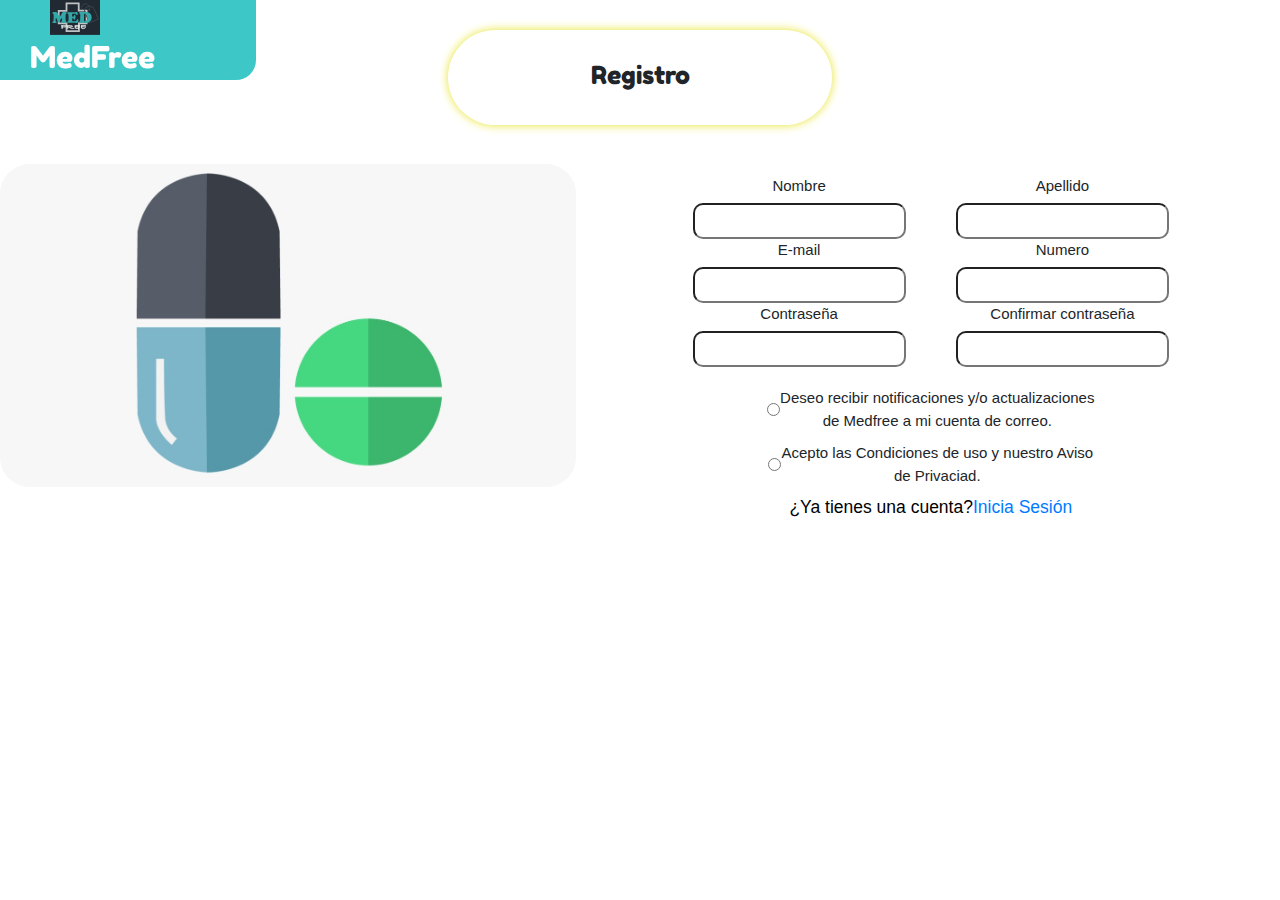
==== commit 3cf3c130: "Update login.html" ====
--- a/login.html
+++ b/login.html
@@ -241,7 +241,6 @@
         <div id="iniciar">
             <h3>¿Ya tienes una cuenta?<a href="">Inicia Sesión</a></h3>
         </div>
-        <a id="btnRegistrar" href="">Registrarme</a>
     </section>
 </body>
-</html>+</html>
--- a/css/estilos.css
+++ b/css/estilos.css
@@ -16,6 +16,9 @@
 }                                                 /*BARRA SUPERIOR (LOGO TITULO Y SELECCION)*/
 #nombre:hover{
     color: #000;
+}
+.titulosquitar{
+    display:none;
 }
 #cabecera{
     background-color:#3dc7c7;
@@ -121,7 +124,7 @@
 .productos{
     width: 100%;
     height: auto;
-    background-image: url(../images/muchosmed2.jpeg);
+    background-image: url(../images/muchosmed2.jpg);
     background-size: 100%;
     background-attachment: fixed;
     text-align: center;
@@ -144,9 +147,9 @@
     width: 20%;
     height: 280px;
     margin: 20px 4%;
-    background-color: #6fc2d178;
+    background-color: #06958c;
     margin-bottom: 50px;
-    border: 2px solid #032f2d;
+    border: 4px solid #17c0b5;
     border-radius: 20px;
     overflow: hidden;
     color: #000;
--- a/css/estilos.css
+++ b/css/estilos.css
@@ -16,6 +16,9 @@
 }                                                 /*BARRA SUPERIOR (LOGO TITULO Y SELECCION)*/
 #nombre:hover{
     color: #000;
+}
+.titulosquitar{
+    display:none;
 }
 #cabecera{
     background-color:#3dc7c7;
@@ -121,7 +124,7 @@
 .productos{
     width: 100%;
     height: auto;
-    background-image: url(../images/muchosmed2.jpeg);
+    background-image: url(../images/muchosmed2.jpg);
     background-size: 100%;
     background-attachment: fixed;
     text-align: center;
@@ -144,9 +147,9 @@
     width: 20%;
     height: 280px;
     margin: 20px 4%;
-    background-color: #6fc2d178;
+    background-color: #06958c;
     margin-bottom: 50px;
-    border: 2px solid #032f2d;
+    border: 4px solid #17c0b5;
     border-radius: 20px;
     overflow: hidden;
     color: #000;
